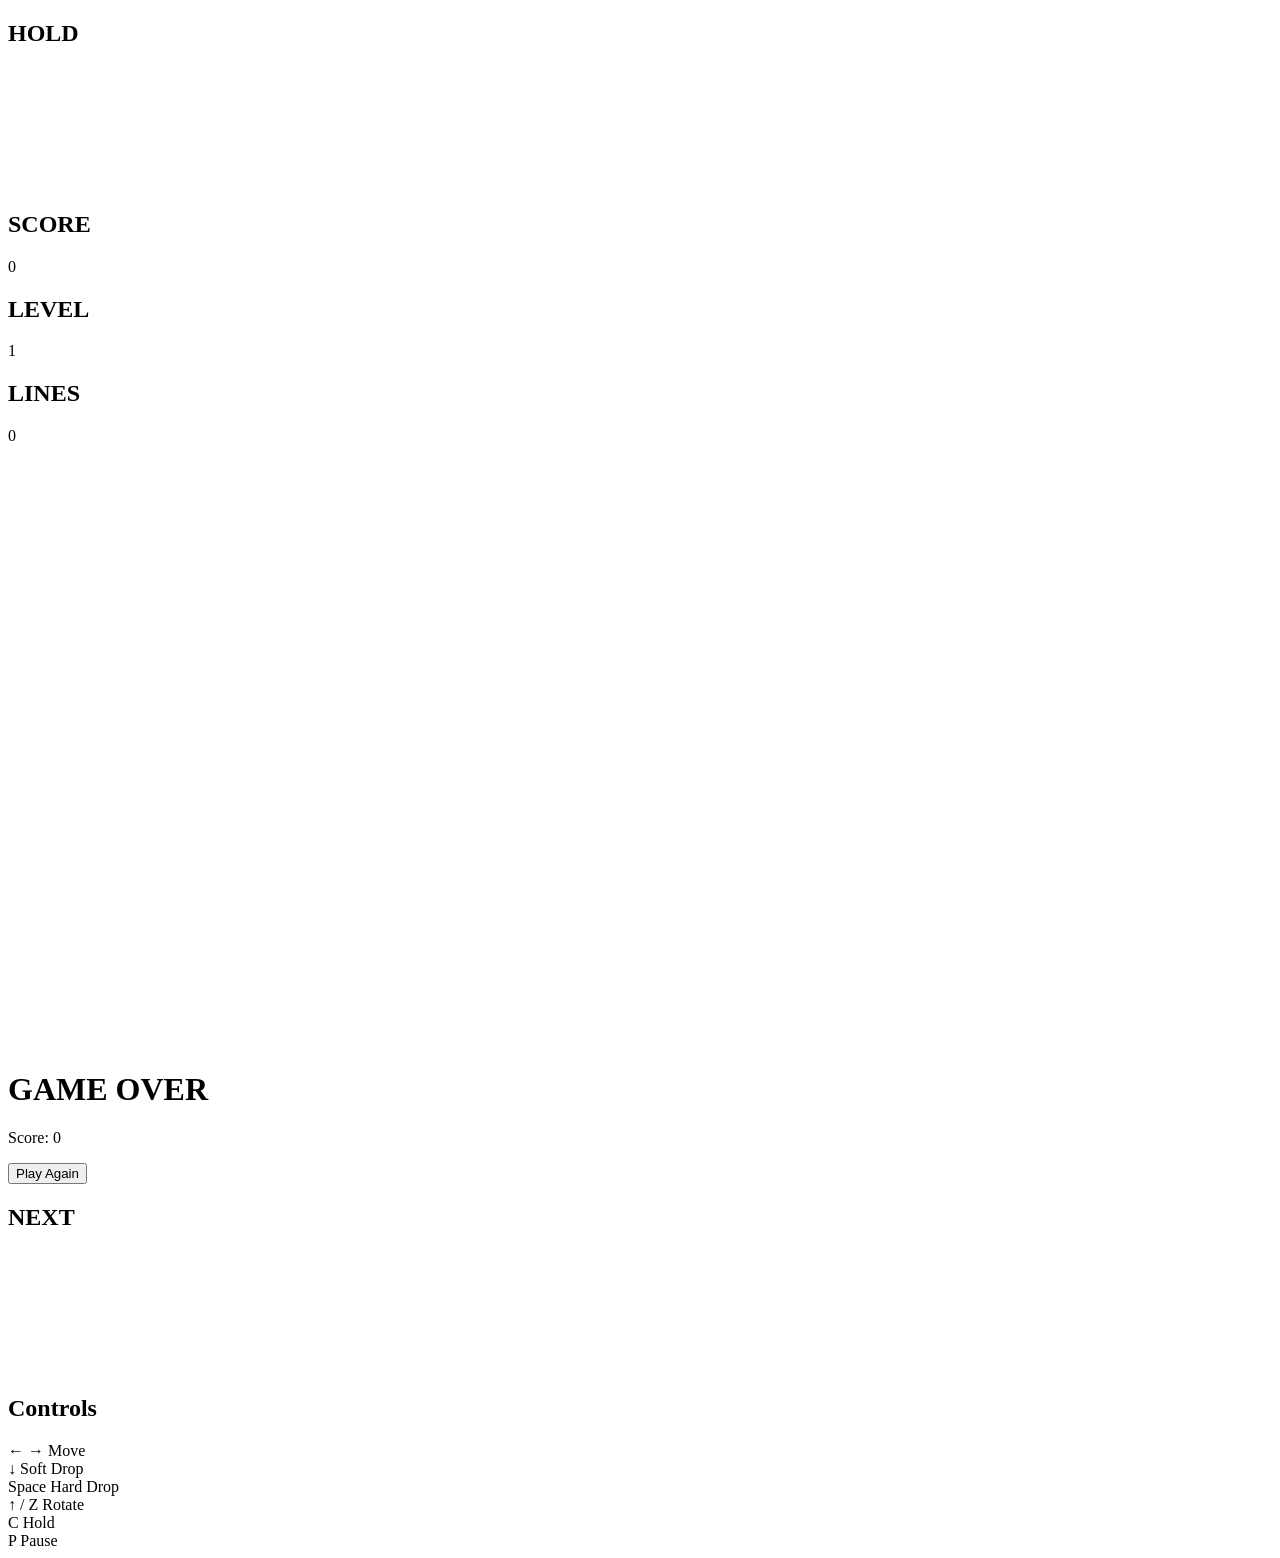
==== MainProjects/Games/Tetris/index.html @ 8da7d0d4 "Add files via upload" ====
<!DOCTYPE html>
<html lang="en">
<head>
    <meta charset="UTF-8">
    <meta name="viewport" content="width=device-width, initial-scale=1.0">
    <title>Tetris Game in Vanilla JS</title>
    <link rel="stylesheet" href="styles.css">
</head>
<body>
    <div class="game-container">
        <div class="left-panel">
            <div class="panel-section">
                <h2>HOLD</h2>
                <canvas id="holdCanvas" width="120" height="120"></canvas>
            </div>
            <div class="panel-section">
                <h2>SCORE</h2>
                <div id="score">0</div>
            </div>
            <div class="panel-section">
                <h2>LEVEL</h2>
                <div id="level">1</div>
            </div>
            <div class="panel-section">
                <h2>LINES</h2>
                <div id="lines">0</div>
            </div>
        </div>

        <div class="main-game">
            <canvas id="gameCanvas" width="300" height="600"></canvas>
            <div id="gameOver" class="game-over hidden">
                <h1>GAME OVER</h1>
                <p>Score: <span id="finalScore">0</span></p>
                <button id="restartButton">Play Again</button>
            </div>
        </div>

        <div class="right-panel">
            <div class="right-section">
                <h2>NEXT</h2>
                <canvas id="nextCanvas1" width="120" height="120"></canvas>
                <canvas id="nextCanvas2" width="120" height="120"></canvas>
                <canvas id="nextCanvas3" width="120" height="120"></canvas>
            </div>
            <div class="panel-section controls-info">
                <h2>Controls</h2>
                <div class="control-item">← → Move</div>
                <div class="control-item">↓ Soft Drop</div>
                <div class="control-item">Space Hard Drop</div>
                <div class="control-item">↑ / Z Rotate</div>
                <div class="control-item">C Hold</div>
                <div class="control-item">P Pause</div>
            </div>
        </div>
    </div>

    <script type="module" src="main.js"></script>
</body>
</html>
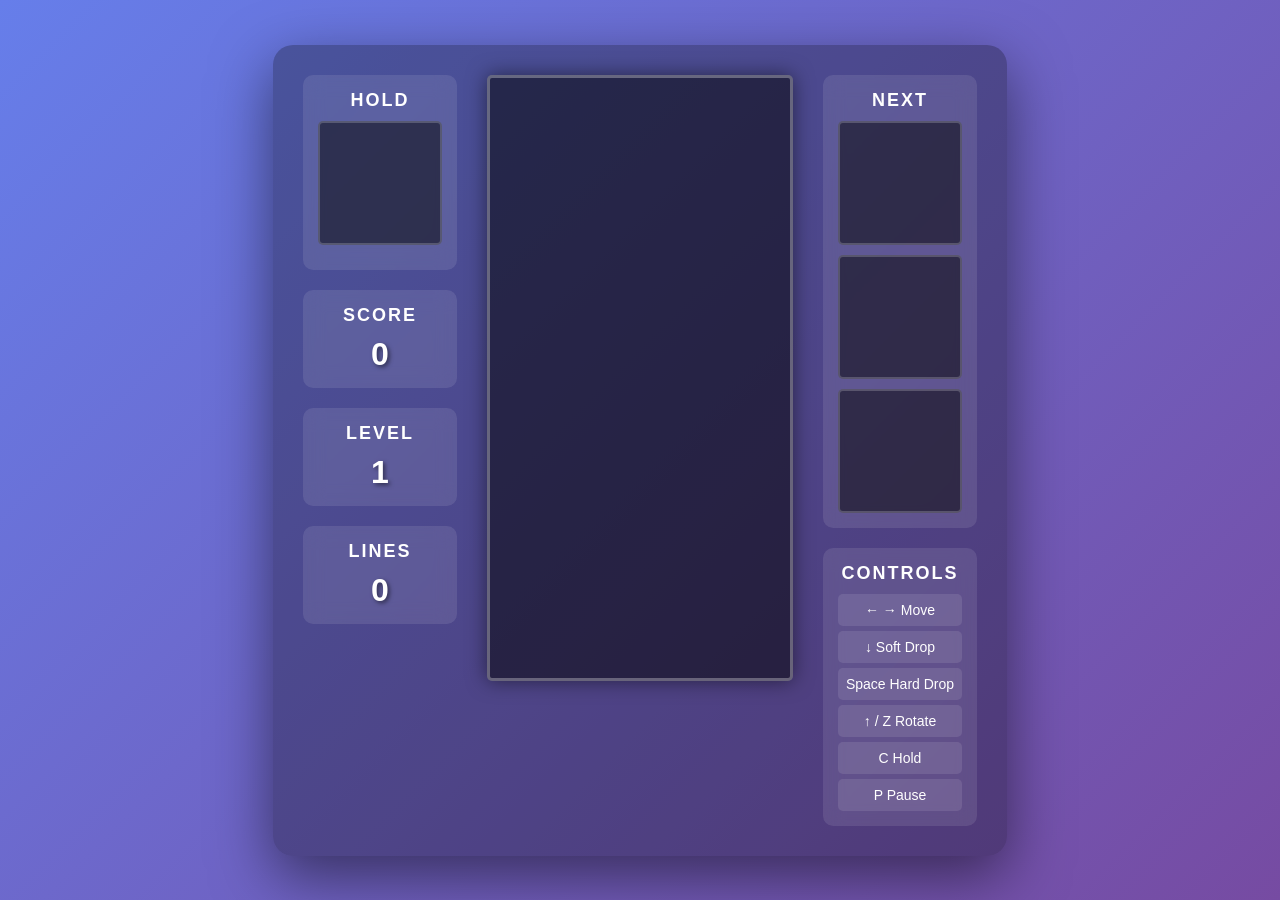
==== commit 0075f235: "Add files via upload" ====
--- a/MainProjects/Games/Tetris/index.html
+++ b/MainProjects/Games/Tetris/index.html
@@ -3,7 +3,7 @@
 <head>
     <meta charset="UTF-8">
     <meta name="viewport" content="width=device-width, initial-scale=1.0">
-    <title>Tetris Game in Vanilla JS</title>
+    <title>Tetris Clone</title>
     <link rel="stylesheet" href="styles.css">
 </head>
 <body>
@@ -26,25 +26,25 @@
                 <div id="lines">0</div>
             </div>
         </div>
-
+        
         <div class="main-game">
             <canvas id="gameCanvas" width="300" height="600"></canvas>
             <div id="gameOver" class="game-over hidden">
                 <h1>GAME OVER</h1>
                 <p>Score: <span id="finalScore">0</span></p>
-                <button id="restartButton">Play Again</button>
+                <button id="restartButton">PLAY AGAIN</button>
             </div>
         </div>
-
+        
         <div class="right-panel">
-            <div class="right-section">
+            <div class="panel-section">
                 <h2>NEXT</h2>
                 <canvas id="nextCanvas1" width="120" height="120"></canvas>
                 <canvas id="nextCanvas2" width="120" height="120"></canvas>
                 <canvas id="nextCanvas3" width="120" height="120"></canvas>
             </div>
             <div class="panel-section controls-info">
-                <h2>Controls</h2>
+                <h2>CONTROLS</h2>
                 <div class="control-item">← → Move</div>
                 <div class="control-item">↓ Soft Drop</div>
                 <div class="control-item">Space Hard Drop</div>
@@ -54,7 +54,7 @@
             </div>
         </div>
     </div>
-
+    
     <script type="module" src="main.js"></script>
 </body>
 </html>
--- a/MainProjects/Games/Tetris/styles.css
+++ b/MainProjects/Games/Tetris/styles.css
@@ -0,0 +1,195 @@
+* {
+    margin: 0;
+    padding: 0;
+    box-sizing: border-box;
+}
+
+body {
+    font-family: 'Arial', sans-serif;
+    background: linear-gradient(135deg, #667eea 0%, #764ba2 100%);
+    display: flex;
+    justify-content: center;
+    align-items: center;
+    min-height: 100vh;
+    padding: 20px;
+}
+
+.game-container {
+    display: flex;
+    gap: 30px;
+    background: rgba(0, 0, 0, 0.3);
+    padding: 30px;
+    border-radius: 20px;
+    box-shadow: 0 20px 60px rgba(0, 0, 0, 0.5);
+}
+
+.left-panel,
+.right-panel {
+    display: flex;
+    flex-direction: column;
+    gap: 20px;
+}
+
+.panel-section {
+    background: rgba(255, 255, 255, 0.1);
+    padding: 15px;
+    border-radius: 10px;
+    backdrop-filter: blur(10px);
+}
+
+.panel-section h2 {
+    color: #fff;
+    font-size: 18px;
+    margin-bottom: 10px;
+    text-align: center;
+    letter-spacing: 2px;
+}
+
+#score,
+#level,
+#lines {
+    color: #fff;
+    font-size: 32px;
+    font-weight: bold;
+    text-align: center;
+    text-shadow: 2px 2px 4px rgba(0, 0, 0, 0.5);
+}
+
+canvas {
+    display: block;
+    background: rgba(0, 0, 0, 0.5);
+    border-radius: 5px;
+    margin: 0 auto;
+}
+
+#gameCanvas {
+    border: 3px solid rgba(255, 255, 255, 0.3);
+    box-shadow: 0 0 20px rgba(0, 0, 0, 0.5);
+}
+
+#holdCanvas,
+#nextCanvas1,
+#nextCanvas2,
+#nextCanvas3 {
+    border: 2px solid rgba(255, 255, 255, 0.2);
+    margin-bottom: 10px;
+}
+
+#nextCanvas3 {
+    margin-bottom: 0;
+}
+
+.main-game {
+    position: relative;
+}
+
+.game-over {
+    position: absolute;
+    top: 50%;
+    left: 50%;
+    transform: translate(-50%, -50%);
+    background: rgba(0, 0, 0, 0.95);
+    padding: 40px;
+    border-radius: 15px;
+    text-align: center;
+    box-shadow: 0 10px 40px rgba(0, 0, 0, 0.8);
+}
+
+.game-over.hidden {
+    display: none;
+}
+
+.game-over h1 {
+    color: #ff4757;
+    font-size: 48px;
+    margin-bottom: 20px;
+    text-shadow: 3px 3px 6px rgba(0, 0, 0, 0.5);
+}
+
+.game-over p {
+    color: #fff;
+    font-size: 24px;
+    margin-bottom: 30px;
+}
+
+#restartButton {
+    background: linear-gradient(135deg, #667eea 0%, #764ba2 100%);
+    color: #fff;
+    border: none;
+    padding: 15px 40px;
+    font-size: 20px;
+    font-weight: bold;
+    border-radius: 30px;
+    cursor: pointer;
+    transition: transform 0.2s, box-shadow 0.2s;
+    letter-spacing: 2px;
+}
+
+#restartButton:hover {
+    transform: translateY(-2px);
+    box-shadow: 0 5px 20px rgba(102, 126, 234, 0.5);
+}
+
+#restartButton:active {
+    transform: translateY(0);
+}
+
+.controls-info {
+    font-size: 14px;
+}
+
+.control-item {
+    color: #fff;
+    padding: 8px;
+    background: rgba(255, 255, 255, 0.1);
+    margin-bottom: 5px;
+    border-radius: 5px;
+    text-align: center;
+}
+
+.control-item:last-child {
+    margin-bottom: 0;
+}
+
+@keyframes lineClear {
+    0%, 100% {
+        opacity: 1;
+    }
+    50% {
+        opacity: 0.3;
+    }
+}
+
+.line-clear-animation {
+    animation: lineClear 0.15s ease-in-out 3;
+}
+
+@media (max-width: 1024px) {
+    .game-container {
+        flex-direction: column;
+        align-items: center;
+    }
+    
+    .left-panel,
+    .right-panel {
+        flex-direction: row;
+        flex-wrap: wrap;
+        justify-content: center;
+    }
+}
+
+@media (max-width: 640px) {
+    .game-container {
+        padding: 15px;
+        gap: 15px;
+    }
+    
+    .panel-section {
+        padding: 10px;
+    }
+    
+    #gameCanvas {
+        width: 250px;
+        height: 500px;
+    }
+}
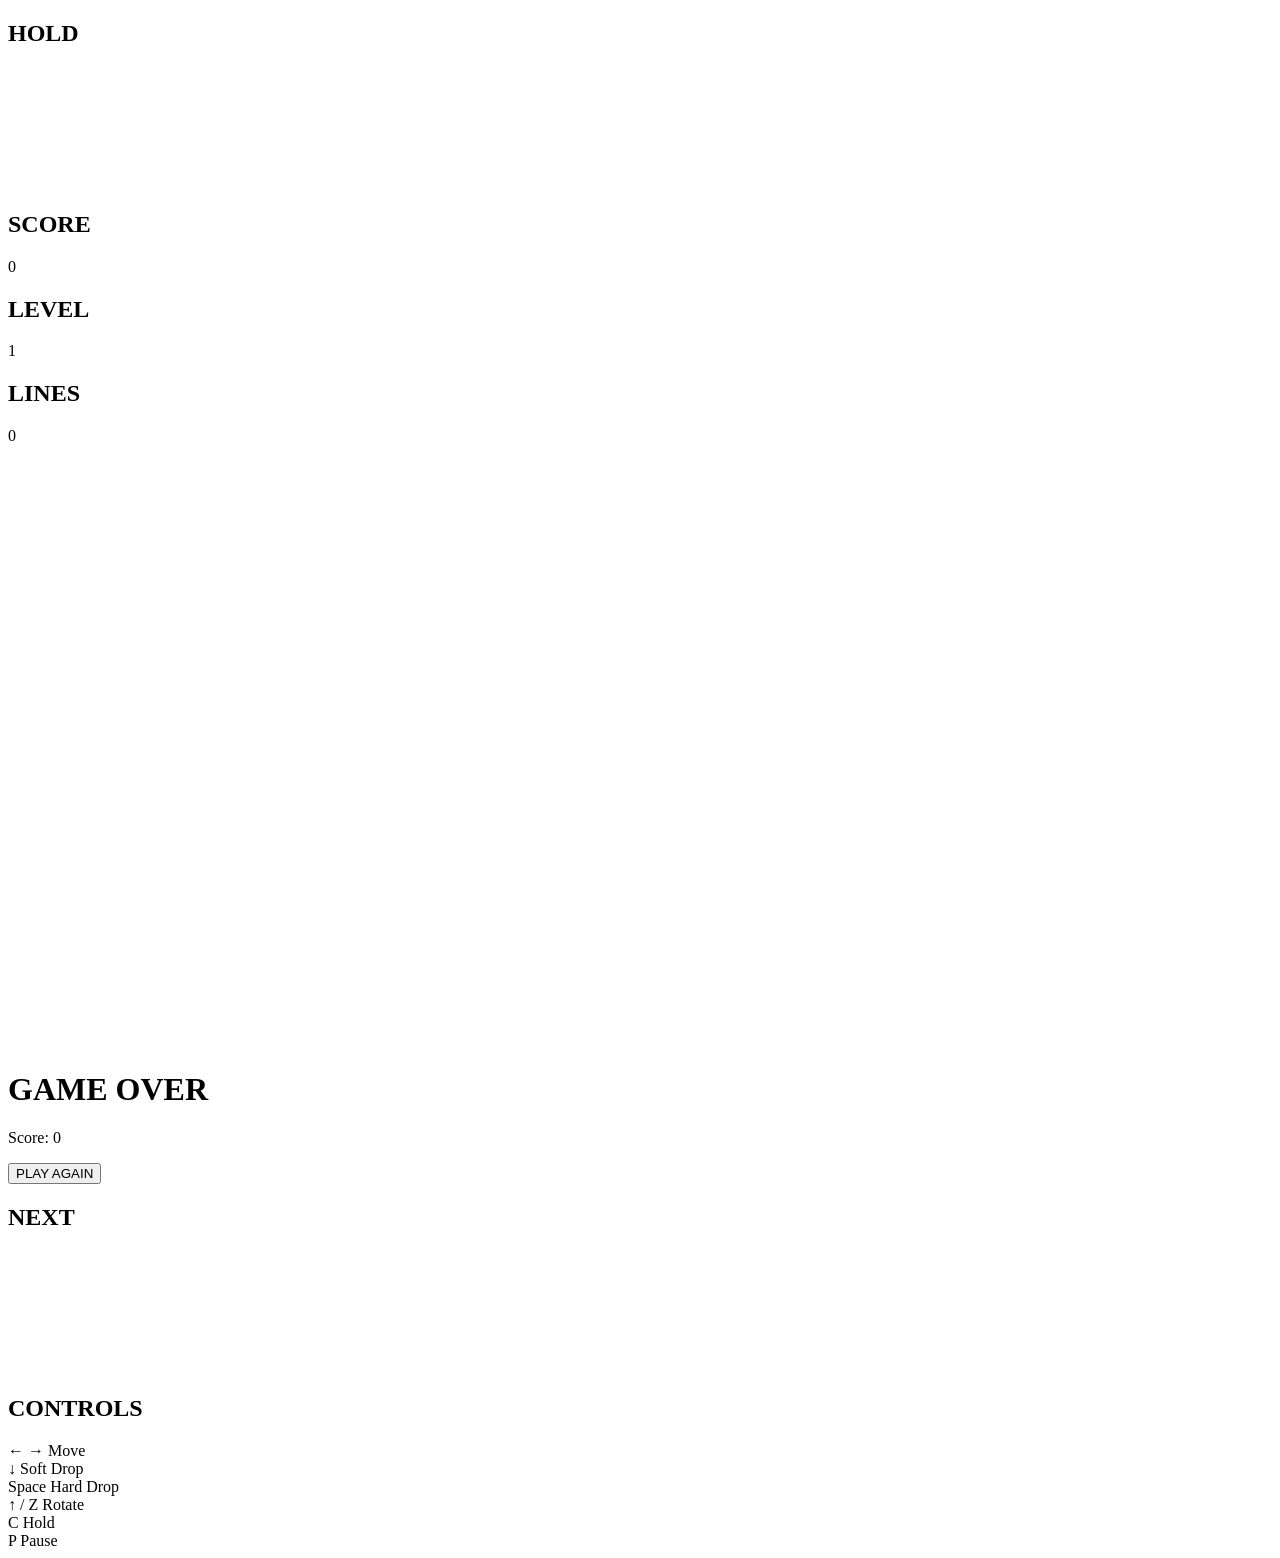
==== commit 38a96d0a: "Update index.html" ====
--- a/MainProjects/Games/Tetris/index.html
+++ b/MainProjects/Games/Tetris/index.html
@@ -57,4 +57,4 @@
     
     <script type="module" src="main.js"></script>
 </body>
-</html>+</html>
